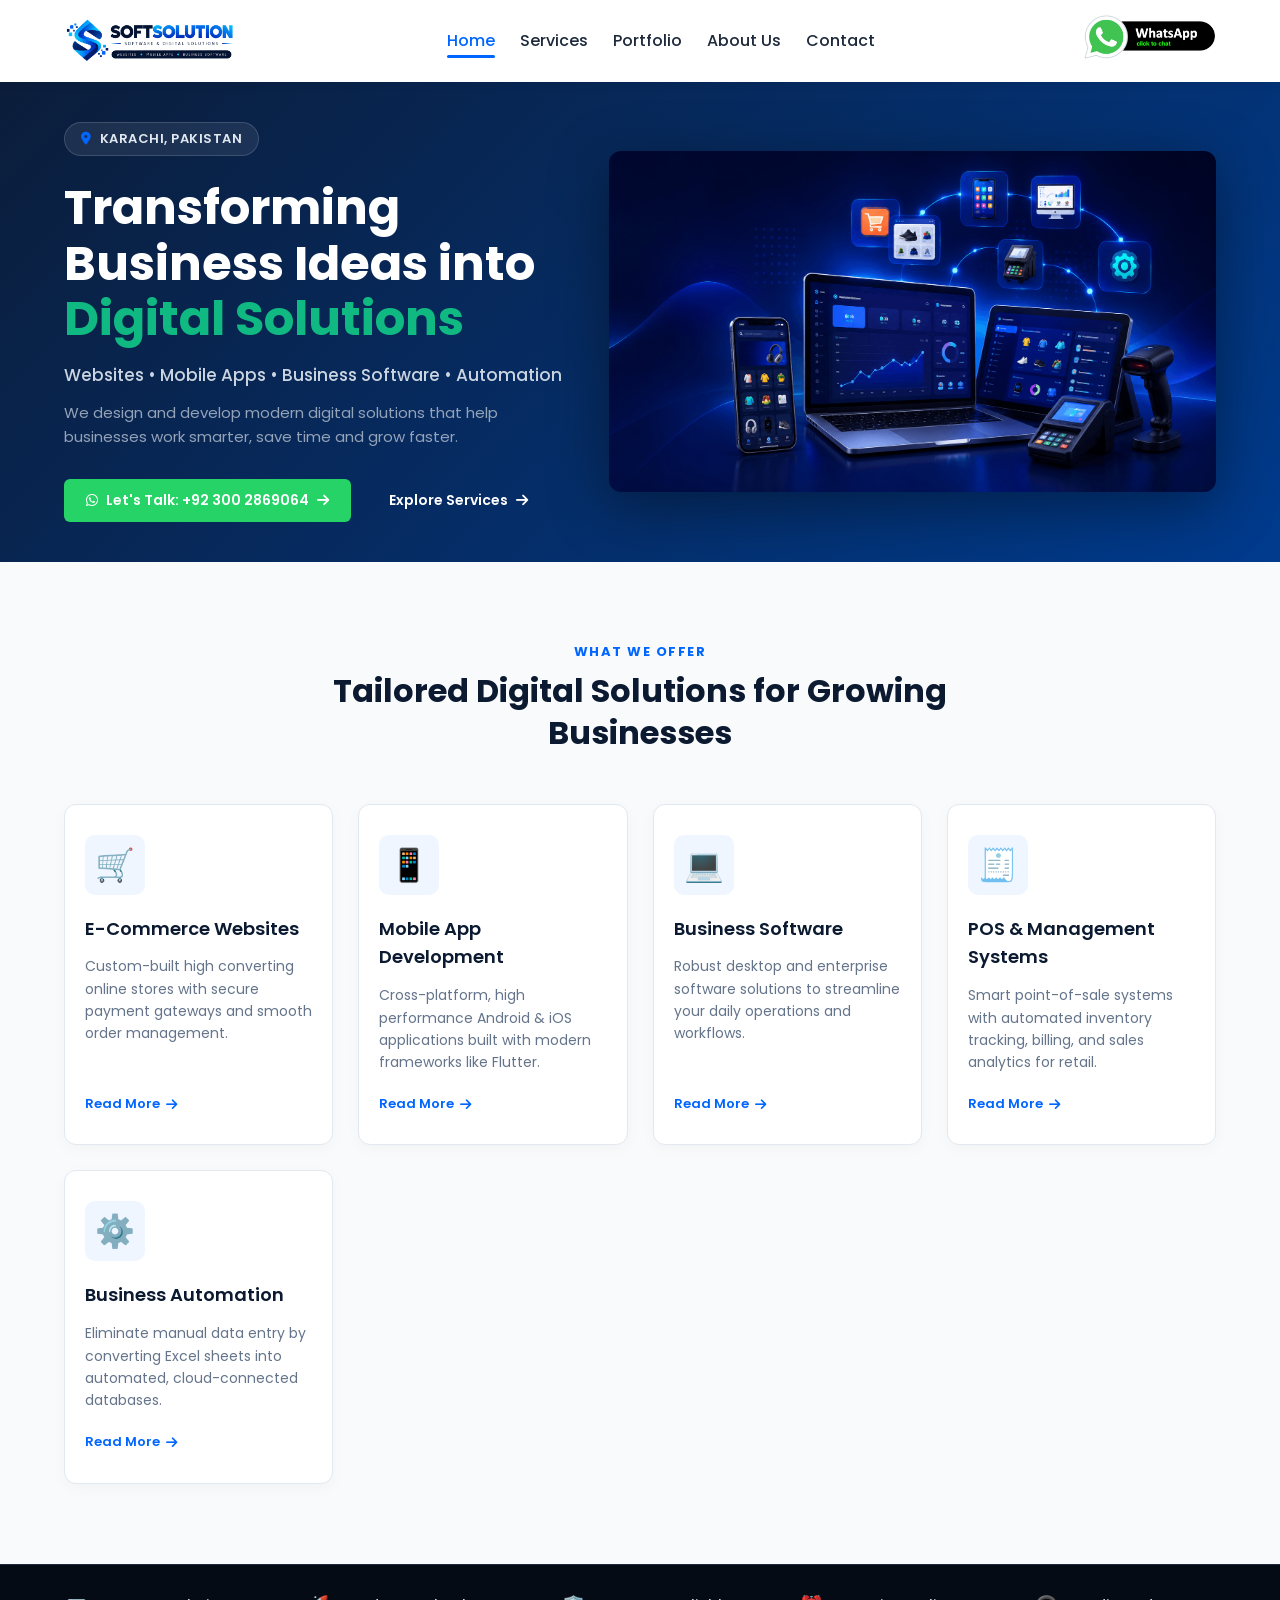
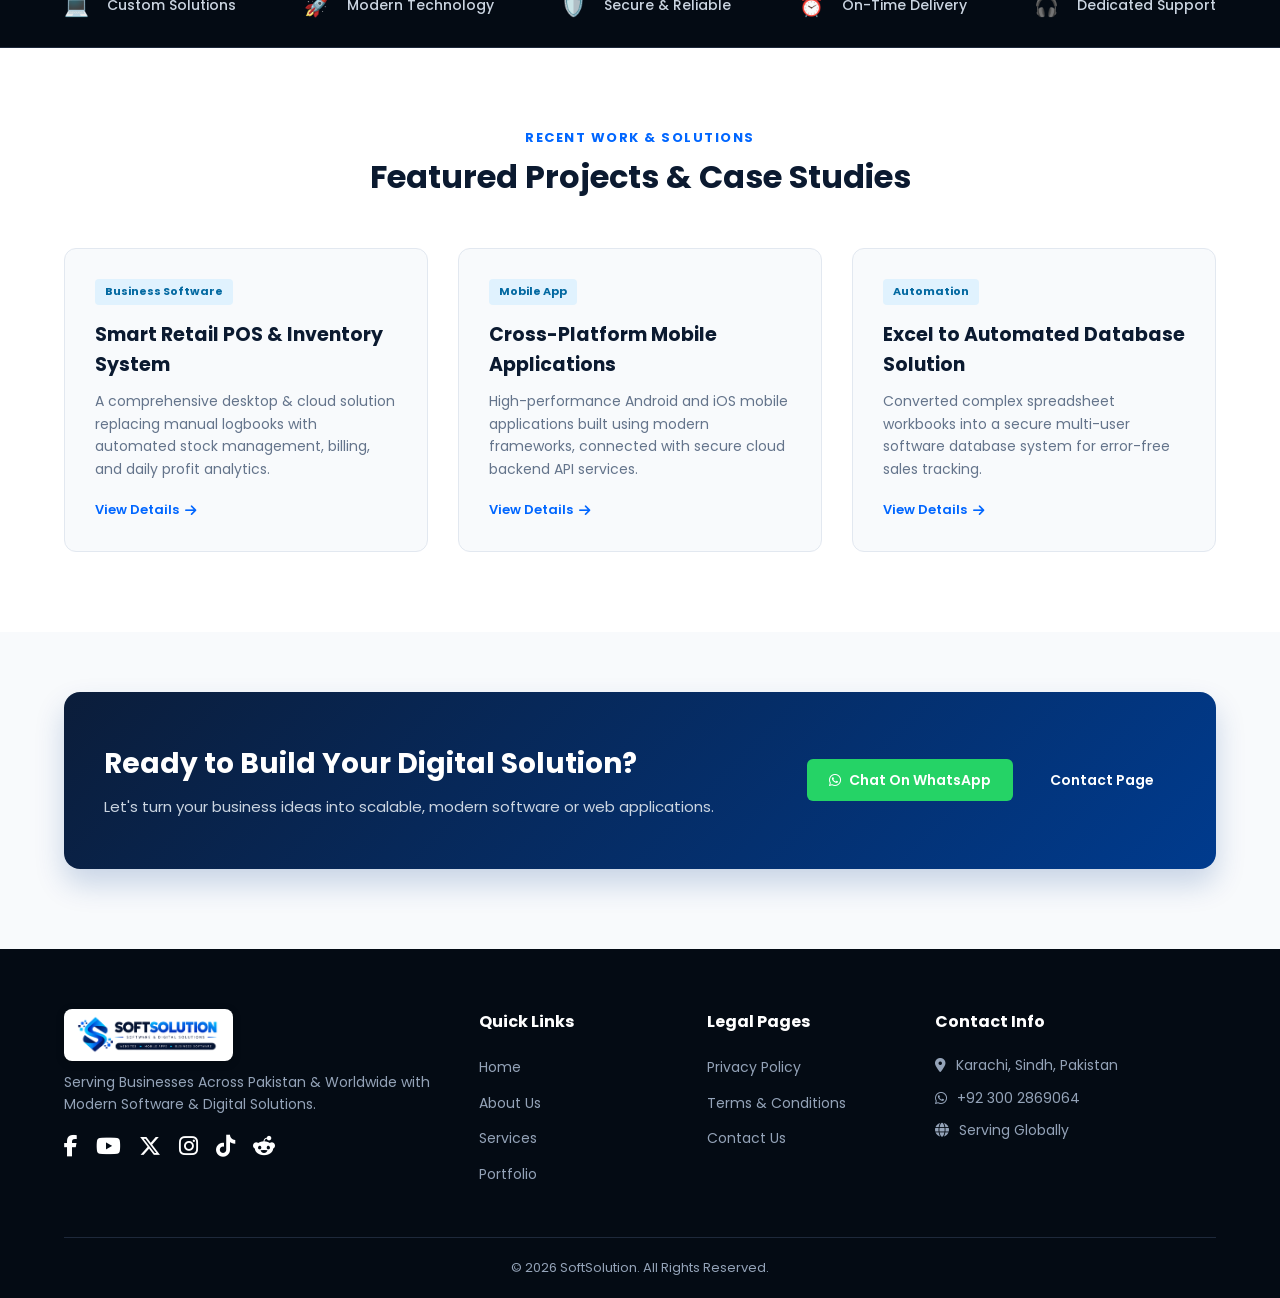
==== index.html @ 9cf86a36 "Add files via upload" ====
<!doctype html>
<html lang="en">
  <head>
    <meta charset="UTF-8" />
    <meta name="viewport" content="width=device-width, initial-scale=1.0" />
    <title>
      SoftSolution - Custom Software, Web & Mobile App Development in Karachi
    </title>
    <meta
      name="description"
      content="SoftSolution provides E-Commerce Websites, Custom Software, Mobile Apps, POS Systems, and Automation for businesses in Karachi, Pakistan."
    />
    <meta
      name="keywords"
      content="Software House Karachi, Web Development Pakistan, Custom POS System, Mobile App Developer Karachi, E-Commerce Solutions"
    />
    <meta name="author" content="SoftSolution" />

    <!-- Open Graph / Social Media Meta Tags -->
    <meta
      property="og:title"
      content="SoftSolution - Software & Digital Solutions"
    />
    <meta
      property="og:description"
      content="Building Digital Tomorrow: Custom Software, Mobile Apps & E-Commerce Solutions in Karachi."
    />
    <meta property="og:type" content="website" />

    <!-- Favicon & Fonts -->
    <link rel="icon" href="assets/images/favicon.ico" type="image/x-icon" />
    <link
      href="https://fonts.googleapis.com/css2?family=Poppins:wght@300;400;500;600;700&display=swap"
      rel="stylesheet"
    />
    <link
      rel="stylesheet"
      href="https://cdnjs.cloudflare.com/ajax/libs/font-awesome/6.4.0/css/all.min.css"
    />

    <!-- Custom CSS -->
    <link rel="stylesheet" href="assets/css/style.css" />
    <link rel="stylesheet" href="assets/css/responsive.css" />
  </head>
  <body>
    <!-- Dynamic Header Placeholder -->
    <div id="header-placeholder"></div>

    <!-- Main Content Wrapper -->
    <main>
      <!-- Hero Section -->
      <section class="hero-section">
        <div class="container hero-container">
          <!-- Left Hero Content -->
          <div class="hero-content">
            <span class="location-badge">
              <i class="fas fa-map-marker-alt"></i> KARACHI, PAKISTAN
            </span>

            <h1 class="hero-heading">
              Transforming <br />
              Business Ideas into <br />
              <span class="highlight-green">Digital Solutions</span>
            </h1>

            <p class="hero-subtext">
              Websites • Mobile Apps • Business Software • Automation
            </p>

            <p class="hero-description">
              We design and develop modern digital solutions that help
              businesses work smarter, save time and grow faster.
            </p>

            <div class="hero-buttons">
              <a
                href="https://wa.me/923002869064"
                target="_blank"
                class="btn btn-whatsapp btn-large"
              >
                <i class="fab fa-whatsapp"></i> Let's Talk: +92 300 2869064
                <i class="fas fa-arrow-right"></i>
              </a>
              <a href="pages/services.html" class="btn btn-outline"
                >Explore Services <i class="fas fa-arrow-right"></i
              ></a>
            </div>
          </div>

          <!-- Right Hero Image -->
          <div class="hero-image-box">
            <img
              src="assets/images/hero_image.png"
              alt="Digital Software Solutions"
              class="hero-img"
            />
          </div>
        </div>
      </section>

      <!-- Services Section -->
      <section class="services-section">
        <div class="container">
          <div class="section-header">
            <span class="sub-title">WHAT WE OFFER</span>
            <h2>Tailored Digital Solutions for Growing Businesses</h2>
          </div>

          <div class="services-grid">
            <!-- Card 1 -->
            <div class="service-card">
              <div class="service-icon emoji-icon">🛒</div>
              <h3>E-Commerce Websites</h3>
              <p>
                Custom-built high converting online stores with secure payment
                gateways and smooth order management.
              </p>
              <a href="pages/services.html" class="service-link"
                >Read More <i class="fas fa-arrow-right"></i
              ></a>
            </div>

            <!-- Card 2 -->
            <div class="service-card">
              <div class="service-icon emoji-icon">📱</div>
              <h3>Mobile App Development</h3>
              <p>
                Cross-platform, high performance Android & iOS applications
                built with modern frameworks like Flutter.
              </p>
              <a href="pages/services.html" class="service-link"
                >Read More <i class="fas fa-arrow-right"></i
              ></a>
            </div>

            <!-- Card 3 -->
            <div class="service-card">
              <div class="service-icon emoji-icon">💻</div>
              <h3>Business Software</h3>
              <p>
                Robust desktop and enterprise software solutions to streamline
                your daily operations and workflows.
              </p>
              <a href="pages/services.html" class="service-link"
                >Read More <i class="fas fa-arrow-right"></i
              ></a>
            </div>

            <!-- Card 4 -->
            <div class="service-card">
              <div class="service-icon emoji-icon">🧾</div>
              <h3>POS & Management Systems</h3>
              <p>
                Smart point-of-sale systems with automated inventory tracking,
                billing, and sales analytics for retail.
              </p>
              <a href="pages/services.html" class="service-link"
                >Read More <i class="fas fa-arrow-right"></i
              ></a>
            </div>

            <!-- Card 5 -->
            <div class="service-card">
              <div class="service-icon emoji-icon">⚙️</div>
              <h3>Business Automation</h3>
              <p>
                Eliminate manual data entry by converting Excel sheets into
                automated, cloud-connected databases.
              </p>
              <a href="pages/services.html" class="service-link"
                >Read More <i class="fas fa-arrow-right"></i
              ></a>
            </div>
          </div>
        </div>
      </section>

      <!-- Features Bar Ribbon -->
      <section class="features-bar">
        <div class="container features-wrapper">
          <div class="feature-item">
            <span class="feature-emoji">💻</span>
            <span>Custom Solutions</span>
          </div>
          <div class="feature-item">
            <span class="feature-emoji">🚀</span>
            <span>Modern Technology</span>
          </div>
          <div class="feature-item">
            <span class="feature-emoji">🛡️</span>
            <span>Secure & Reliable</span>
          </div>
          <div class="feature-item">
            <span class="feature-emoji">⏰</span>
            <span>On-Time Delivery</span>
          </div>
          <div class="feature-item">
            <span class="feature-emoji">🎧</span>
            <span>Dedicated Support</span>
          </div>
        </div>
      </section>

      <!-- Portfolio Preview Section -->
      <section class="portfolio-section">
        <div class="container">
          <div class="section-header">
            <span class="sub-title">RECENT WORK & SOLUTIONS</span>
            <h2>Featured Projects & Case Studies</h2>
          </div>

          <div class="portfolio-grid">
            <!-- Project 1 -->
            <div class="portfolio-card">
              <div class="portfolio-tag">Business Software</div>
              <h3>Smart Retail POS & Inventory System</h3>
              <p>
                A comprehensive desktop & cloud solution replacing manual
                logbooks with automated stock management, billing, and daily
                profit analytics.
              </p>
              <a href="pages/portfolio.html" class="portfolio-btn"
                >View Details <i class="fas fa-arrow-right"></i
              ></a>
            </div>

            <!-- Project 2 -->
            <div class="portfolio-card">
              <div class="portfolio-tag">Mobile App</div>
              <h3>Cross-Platform Mobile Applications</h3>
              <p>
                High-performance Android and iOS mobile applications built using
                modern frameworks, connected with secure cloud backend API
                services.
              </p>
              <a href="pages/portfolio.html" class="portfolio-btn"
                >View Details <i class="fas fa-arrow-right"></i
              ></a>
            </div>

            <!-- Project 3 -->
            <div class="portfolio-card">
              <div class="portfolio-tag">Automation</div>
              <h3>Excel to Automated Database Solution</h3>
              <p>
                Converted complex spreadsheet workbooks into a secure multi-user
                software database system for error-free sales tracking.
              </p>
              <a href="pages/portfolio.html" class="portfolio-btn"
                >View Details <i class="fas fa-arrow-right"></i
              ></a>
            </div>
          </div>
        </div>
      </section>

      <!-- CTA Section -->
      <section class="cta-section">
        <div class="container cta-box">
          <div class="cta-content">
            <h2>Ready to Build Your Digital Solution?</h2>
            <p>
              Let's turn your business ideas into scalable, modern software or
              web applications.
            </p>
          </div>
          <div class="cta-actions">
            <a
              href="https://wa.me/923002869064"
              target="_blank"
              class="btn btn-whatsapp btn-large"
            >
              <i class="fab fa-whatsapp"></i> Chat On WhatsApp
            </a>
            <a href="pages/contact.html" class="btn btn-outline"
              >Contact Page</a
            >
          </div>
        </div>
      </section>
    </main>

    <!-- Dynamic Footer Placeholder -->
    <div id="footer-placeholder"></div>

    <!-- JS Script -->
    <script src="assets/js/main.js"></script>
  </body>
</html>
---- assets/css/style.css ----
/* ==========================================================================
   SOFTSOLUTION - Global Styles & Variables
   ========================================================================== */

/* 1. Root Variables (Brand Colors) */
:root {
  --primary-blue: #0066ff;
  --dark-navy: #0b1a30;
  --navy-gradient: linear-gradient(135deg, #0b1d3a 0%, #003b8e 100%);
  --accent-blue: #38bdf8;
  --whatsapp-green: #25d366;
  --text-dark: #1e293b;
  --text-muted: #64748b;
  --light-bg: #f8fafc;
  --white: #ffffff;
  --border-color: #e2e8f0;
  --font-main: "Poppins", sans-serif;
}

/* 2. Reset Rules */
* {
  margin: 0;
  padding: 0;
  box-sizing: border-box;
  font-family: var(--font-main);
}

html {
  scroll-behavior: smooth;
}

body {
  background-color: var(--light-bg);
  color: var(--text-dark);
  line-height: 1.6;
}

a {
  text-decoration: none;
  color: inherit;
}

ul {
  list-style: none;
}

.container {
  width: 90%;
  max-width: 1200px;
  margin: 0 auto;
}

/* 3. Reusable Buttons */
.btn {
  display: inline-flex;
  align-items: center;
  justify-content: center;
  gap: 8px;
  padding: 10px 22px;
  border-radius: 6px;
  font-weight: 600;
  font-size: 14px;
  transition: all 0.3s ease;
  cursor: pointer;
}

.btn-primary {
  background-color: var(--primary-blue);
  color: var(--white);
}

.btn-primary:hover {
  background-color: #0052cc;
  transform: translateY(-2px);
}

.btn-whatsapp {
  background-color: var(--whatsapp-green);
  color: var(--white);
}

.btn-whatsapp:hover {
  background-color: #1eb956;
  transform: translateY(-2px);
}

/* 4. Top Header & Navbar Styling */
.navbar {
  background: var(--white);
  padding: 15px 0;
  box-shadow: 0 2px 10px rgba(0, 0, 0, 0.05);
  position: sticky;
  top: 0;
  z-index: 1000;
}

.nav-container {
  display: flex;
  justify-content: space-between;
  align-items: center;
}

.logo-text {
  font-size: 24px;
  font-weight: 700;
  letter-spacing: -0.5px;
}

.logo-blue {
  color: var(--primary-blue);
}
.logo-dark {
  color: var(--dark-navy);
}

.tagline {
  font-size: 8px;
  letter-spacing: 1.5px;
  color: var(--text-muted);
  font-weight: 600;
  display: block;
  margin-top: -4px;
}

.nav-menu {
  display: flex;
  align-items: center;
  gap: 25px;
}

.nav-menu a {
  color: var(--text-dark);
  font-weight: 500;
  font-size: 15px;
  transition: color 0.3s ease;
}

.nav-menu a:hover,
.nav-menu a.active {
  color: var(--primary-blue);
}

/* Mobile Toggle Icon */
.menu-toggle {
  display: none;
  font-size: 22px;
  cursor: pointer;
  color: var(--dark-navy);
}

/* 5. Footer Styling */
footer {
  background: #040b14;
  color: #94a3b8;
  padding-top: 60px;
}

.footer-grid {
  display: grid;
  grid-template-columns: 2fr 1fr 1fr 1.5fr;
  gap: 40px;
  padding-bottom: 40px;
  border-bottom: 1px solid #1e293b;
}

.footer-col h4 {
  color: var(--white);
  font-size: 16px;
  margin-bottom: 20px;
}

.footer-col ul li {
  margin-bottom: 10px;
}

.footer-col ul li a {
  font-size: 14px;
  transition: color 0.3s;
}

.footer-col ul li a:hover {
  color: var(--primary-blue);
}

.footer-contact p {
  font-size: 14px;
  margin-bottom: 10px;
  display: flex;
  align-items: center;
  gap: 10px;
}

.copyright {
  text-align: center;
  padding: 20px 0;
  font-size: 13px;
}

/* ==========================================================================
   Hero Section Layout & Styling
   ========================================================================== */
.hero-section {
  background: var(--navy-gradient);
  color: var(--white);
  padding: 40px 0 40px 0;
  overflow: hidden;
}

.hero-container {
  display: flex;
  align-items: center;
  justify-content: space-between;
  gap: 40px;
}

.hero-content {
  flex: 1;
  max-width: 620px;
}

/* Location Badge */
.location-badge {
  display: inline-flex;
  align-items: center;
  gap: 8px;
  background: rgba(255, 255, 255, 0.08);
  border: 1px solid rgba(255, 255, 255, 0.15);
  padding: 6px 16px;
  border-radius: 50px;
  font-size: 13px;
  font-weight: 600;
  letter-spacing: 0.5px;
  margin-bottom: 24px;
  color: #e2e8f0;
}

.location-badge i {
  color: #0066ff;
}

/* Main Heading */
.hero-heading {
  font-size: 48px;
  font-weight: 700;
  line-height: 1.15;
  margin-bottom: 16px;
  color: #ffffff;
}

/* Green Highlight Accent */
.highlight-green {
  color: #10b981; /* تصویر میں نظر آنے والا برائٹ شائننگ گرین کلر */
}

.hero-subtext {
  font-size: 17px;
  color: #cbd5e1;
  font-weight: 500;
  margin-bottom: 12px;
}

.hero-description {
  font-size: 15px;
  color: #94a3b8;
  line-height: 1.6;
  margin-bottom: 30px;
}

/* Buttons Styling */
.hero-buttons {
  display: flex;
  gap: 16px;
  align-items: center;
  margin-bottom: 0;
  flex-wrap: wrap;
}

/* Hero Feature Icons Grid */
.hero-features-grid {
  display: grid;
  grid-template-columns: repeat(4, 1fr);
  gap: 20px;
  padding-top: 25px;
  border-top: 1px solid rgba(255, 255, 255, 0.1);
}

.hero-feature-item {
  display: flex;
  flex-direction: column;
  align-items: center;
  text-align: center;
  gap: 10px;
}

.feature-icon-circle {
  width: 52px;
  height: 52px;
  background: radial-gradient(circle at center, #0052cc 0%, #002b80 100%);
  border: 1px solid rgba(0, 102, 255, 0.4);
  border-radius: 50%;
  display: flex;
  align-items: center;
  justify-content: center;
  font-size: 20px;
  color: #ffffff;
  box-shadow: 0 4px 15px rgba(0, 82, 204, 0.3);
}

.hero-feature-item span {
  font-size: 13px;
  color: #e2e8f0;
  font-weight: 500;
  line-height: 1.3;
}

/* Right Hero Image */
.hero-image-box {
    flex: 1.2; 
    display: flex;
    justify-content: flex-end;
    align-items: center;
}

.hero-img {
    width: 100%;
    max-width: 650px; 
    height: auto;
    object-fit: contain;
    border-radius: 12px;
    filter: drop-shadow(0 15px 30px rgba(0, 0, 0, 0.4));
}

/* Responsive Handling */
@media (max-width: 992px) {
  .hero-container {
    flex-direction: column;
    text-align: center;
  }

  .hero-content {
    max-width: 100%;
  }

  .hero-heading {
    font-size: 36px;
  }

  .hero-buttons {
    justify-content: center;
  }

  .hero-features-grid {
    grid-template-columns: repeat(2, 1fr);
    gap: 25px;
  }
}

@media (max-width: 480px) {
  .hero-heading {
    font-size: 28px;
  }

  .hero-features-grid {
    grid-template-columns: repeat(2, 1fr);
  }
}

/* ==========================================================================
   Services Section & Features Bar Styling
   ========================================================================== */
.services-section {
  padding: 80px 0;
  background-color: var(--light-bg);
}

.section-header {
  text-align: center;
  max-width: 700px;
  margin: 0 auto 50px auto;
}

.section-header .sub-title {
  color: var(--primary-blue);
  font-size: 13px;
  font-weight: 700;
  letter-spacing: 1.5px;
  display: block;
  margin-bottom: 8px;
}

.section-header h2 {
  font-size: 32px;
  color: var(--dark-navy);
  font-weight: 700;
  line-height: 1.3;
}

.services-grid {
  display: grid;
  grid-template-columns: repeat(auto-fit, minmax(220px, 1fr));
  gap: 25px;
}

.service-card {
  background: var(--white);
  padding: 30px 20px;
  border-radius: 12px;
  border: 1px solid var(--border-color);
  box-shadow: 0 4px 15px rgba(0, 0, 0, 0.03);
  transition: all 0.3s ease;
  display: flex;
  flex-direction: column;
}

.service-card:hover {
  transform: translateY(-7px);
  box-shadow: 0 12px 25px rgba(0, 102, 255, 0.1);
  border-color: var(--primary-blue);
}

.service-icon {
  width: 60px;
  height: 60px;
  background: #eff6ff;
  color: var(--primary-blue);
  border-radius: 10px;
  display: flex;
  align-items: center;
  justify-content: center;
  font-size: 26px;
  margin-bottom: 20px;
}

/* Emoji Icon Box Styling */
.service-icon.emoji-icon {
    font-size: 32px;
    line-height: 1;
    display: flex;
    align-items: center;
    justify-content: center;
}

/* Features Bar Emoji Styling */
.feature-item .feature-emoji {
    font-size: 20px;
    margin-right: 8px;
    display: inline-block;
}

.service-card h3 {
  font-size: 18px;
  color: var(--dark-navy);
  margin-bottom: 12px;
  font-weight: 600;
}

.service-card p {
  font-size: 14px;
  color: var(--text-muted);
  line-height: 1.6;
  margin-bottom: 20px;
  flex-grow: 1;
}

.service-link {
  font-size: 13px;
  font-weight: 600;
  color: var(--primary-blue);
  display: inline-flex;
  align-items: center;
  gap: 6px;
  transition: gap 0.2s ease;
}

.service-card:hover .service-link {
  gap: 10px;
}

/* Features Ribbon */
.features-bar {
  background: #040b14;
  color: var(--white);
  padding: 25px 0;
  border-top: 1px solid #1e293b;
  border-bottom: 1px solid #1e293b;
}

.features-wrapper {
  display: flex;
  justify-content: space-between;
  align-items: center;
  flex-wrap: wrap;
  gap: 20px;
}

.feature-item {
  display: flex;
  align-items: center;
  gap: 10px;
  font-size: 14px;
  font-weight: 500;
  color: #cbd5e1;
}

.feature-item i {
  color: var(--accent-blue);
  font-size: 18px;
}

/* ==========================================================================
   Portfolio Preview & CTA Section Styling
   ========================================================================== */
.portfolio-section {
  padding: 80px 0;
  background: #ffffff;
}

.portfolio-grid {
  display: grid;
  grid-template-columns: repeat(auto-fit, minmax(280px, 1fr));
  gap: 30px;
}

.portfolio-card {
  background: var(--light-bg);
  border: 1px solid var(--border-color);
  padding: 30px;
  border-radius: 12px;
  transition: all 0.3s ease;
  display: flex;
  flex-direction: column;
}

.portfolio-card:hover {
  border-color: var(--primary-blue);
  transform: translateY(-5px);
  box-shadow: 0 10px 20px rgba(0, 0, 0, 0.05);
}

.portfolio-tag {
  display: inline-block;
  background: #e0f2fe;
  color: #0369a1;
  font-size: 11px;
  font-weight: 700;
  padding: 4px 10px;
  border-radius: 4px;
  margin-bottom: 15px;
  align-self: flex-start;
}

.portfolio-card h3 {
  font-size: 19px;
  color: var(--dark-navy);
  margin-bottom: 10px;
}

.portfolio-card p {
  font-size: 14px;
  color: var(--text-muted);
  margin-bottom: 20px;
  flex-grow: 1;
}

.portfolio-btn {
  font-size: 13px;
  font-weight: 600;
  color: var(--primary-blue);
  display: inline-flex;
  align-items: center;
  gap: 6px;
}

/* CTA Section */
.cta-section {
  padding: 60px 0 80px 0;
  background: var(--light-bg);
}

.cta-box {
  background: var(--navy-gradient);
  color: var(--white);
  padding: 50px 40px;
  border-radius: 16px;
  display: flex;
  justify-content: space-between;
  align-items: center;
  gap: 30px;
  flex-wrap: wrap;
  box-shadow: 0 15px 30px rgba(0, 59, 142, 0.2);
}

.cta-content h2 {
  font-size: 28px;
  margin-bottom: 8px;
}

.cta-content p {
  color: #cbd5e1;
  font-size: 15px;
}

.cta-actions {
  display: flex;
  gap: 15px;
  flex-wrap: wrap;
}

/* ==========================================================================
   Inner Pages (Services, About, Legal) Styling
   ========================================================================== */
.page-banner {
  background: var(--navy-gradient);
  color: var(--white);
  padding: 60px 0;
  text-align: center;
}

.page-banner h1 {
  font-size: 36px;
  font-weight: 700;
  margin-bottom: 12px;
}

.page-banner p {
  font-size: 16px;
  color: #cbd5e1;
  max-width: 700px;
  margin: 0 auto;
}

.page-content-section {
  padding: 70px 0;
  background: var(--white);
}

.service-detail-block {
  display: flex;
  gap: 30px;
  align-items: flex-start;
  margin-bottom: 40px;
}

.service-detail-icon {
  width: 70px;
  height: 70px;
  background: #eff6ff;
  color: var(--primary-blue);
  font-size: 32px;
  border-radius: 12px;
  display: flex;
  align-items: center;
  justify-content: center;
  flex-shrink: 0;
}

.service-detail-text h2 {
  font-size: 24px;
  color: var(--dark-navy);
  margin-bottom: 12px;
}

.service-detail-text p {
  font-size: 15px;
  color: #475569;
  line-height: 1.7;
  margin-bottom: 15px;
}

.service-checklist {
  margin-top: 15px;
}

.service-checklist li {
  font-size: 14px;
  color: var(--text-dark);
  margin-bottom: 8px;
  display: flex;
  align-items: center;
  gap: 10px;
  font-weight: 500;
}

.service-checklist i {
  color: #10b981;
}

.section-divider {
  border: 0;
  height: 1px;
  background: var(--border-color);
  margin: 40px 0;
}

@media (max-width: 768px) {
  .service-detail-block {
    flex-direction: column;
  }
}

/* ==========================================================================
   About Page Specific Styling
   ========================================================================== */
.about-text h2 {
  font-size: 28px;
  color: var(--dark-navy);
  margin: 10px 0 15px 0;
}

.about-text p {
  font-size: 15px;
  color: #475569;
  line-height: 1.7;
  margin-bottom: 15px;
}

.mv-grid {
  display: grid;
  grid-template-columns: repeat(auto-fit, minmax(280px, 1fr));
  gap: 30px;
  margin: 40px 0;
}

.mv-card {
  background: var(--light-bg);
  border: 1px solid var(--border-color);
  padding: 30px;
  border-radius: 12px;
  transition: transform 0.3s ease;
}

.mv-card:hover {
  transform: translateY(-5px);
  border-color: var(--primary-blue);
}

.mv-icon {
  width: 50px;
  height: 50px;
  background: #eff6ff;
  color: var(--primary-blue);
  font-size: 22px;
  border-radius: 10px;
  display: flex;
  align-items: center;
  justify-content: center;
  margin-bottom: 15px;
}

.mv-card h3 {
  font-size: 20px;
  color: var(--dark-navy);
  margin-bottom: 10px;
}

.mv-card p {
  font-size: 14px;
  color: var(--text-muted);
  line-height: 1.6;
}

.about-standards h2 {
  font-size: 26px;
  color: var(--dark-navy);
  margin-bottom: 12px;
}

.about-standards > p {
  font-size: 15px;
  color: #475569;
  margin-bottom: 30px;
}

.standards-list {
  display: flex;
  flex-direction: column;
  gap: 20px;
}

.standard-item {
  display: flex;
  gap: 20px;
  align-items: flex-start;
}

.standard-item i {
  font-size: 24px;
  color: var(--primary-blue);
  background: #eff6ff;
  padding: 12px;
  border-radius: 8px;
  flex-shrink: 0;
}

.standard-item h4 {
  font-size: 17px;
  color: var(--dark-navy);
  margin-bottom: 4px;
}

.standard-item p {
  font-size: 14px;
  color: var(--text-muted);
  line-height: 1.6;
}

/* ==========================================================================
   Portfolio Page Specific Styling
   ========================================================================== */

.portfolio-detail-block {
  display: flex;
  gap: 30px;
  align-items: flex-start;
  margin-bottom: 40px;
}

/* Project Image */
.portfolio-image {
  width: 320px;
  flex-shrink: 0;
}

.portfolio-image img {
  width: 100%;
  height: auto;
  display: block;
  border-radius: 12px;
  object-fit: contain;
}

/* Portfolio Text */
.portfolio-text {
  flex: 1;
}

.portfolio-badge {
  display: inline-block;
  background: #f1f5f9;
  color: #0284c7;
  font-size: 11px;
  font-weight: 700;
  padding: 4px 10px;
  border-radius: 4px;
  margin-bottom: 10px;
  letter-spacing: 0.5px;
}

.portfolio-text h2 {
  font-size: 24px;
  color: var(--dark-navy);
  margin-bottom: 12px;
}

.portfolio-text p {
  font-size: 15px;
  color: #475569;
  line-height: 1.7;
  margin-bottom: 15px;
}

/* Mobile */
@media (max-width: 768px) {
  .portfolio-detail-block {
    flex-direction: column;
  }

  .portfolio-image {
    width: 100%;
    max-width: 500px;
  }
}

/* ==========================================================================
   Contact Page Specific Styling
   ========================================================================== */
.contact-grid {
  display: grid;
  grid-template-columns: 1fr 1.2fr;
  gap: 50px;
}

.contact-info-box h2,
.contact-form-box h2 {
  font-size: 26px;
  color: var(--dark-navy);
  margin-bottom: 15px;
}

.contact-info-box p {
  font-size: 15px;
  color: var(--text-muted);
  margin-bottom: 25px;
}

.info-item {
  display: flex;
  gap: 15px;
  align-items: flex-start;
  margin-bottom: 20px;
}

.info-item i {
  font-size: 20px;
  color: var(--primary-blue);
  background: #eff6ff;
  width: 45px;
  height: 45px;
  border-radius: 10px;
  display: flex;
  align-items: center;
  justify-content: center;
  flex-shrink: 0;
}

.info-item h4 {
  font-size: 16px;
  color: var(--dark-navy);
}

.info-item p {
  font-size: 14px;
  color: var(--text-muted);
  margin-bottom: 0;
}

.direct-whatsapp-card {
  background: #f0fdf4;
  border: 1px solid #bbf7d0;
  padding: 20px;
  border-radius: 12px;
  display: flex;
  gap: 15px;
  align-items: center;
  margin-top: 30px;
}

.wa-big-icon {
  font-size: 38px;
  color: var(--whatsapp-green);
}

.direct-whatsapp-card h4 {
  font-size: 16px;
  color: #166534;
}

.direct-whatsapp-card p {
  font-size: 13px;
  color: #15803d;
  margin-bottom: 0;
}

/* Contact Form Styling */
.contact-form-box {
  background: var(--light-bg);
  border: 1px solid var(--border-color);
  padding: 35px;
  border-radius: 16px;
}

.form-group {
  margin-bottom: 20px;
}

.form-group label {
  display: block;
  font-size: 14px;
  font-weight: 600;
  color: var(--dark-navy);
  margin-bottom: 6px;
}

.form-group input,
.form-group select,
.form-group textarea {
  width: 100%;
  padding: 12px 15px;
  border: 1px solid var(--border-color);
  border-radius: 8px;
  font-size: 14px;
  font-family: var(--font-main);
  background: var(--white);
  color: var(--text-dark);
  outline: none;
  transition: border-color 0.3s;
}

.form-group input:focus,
.form-group select:focus,
.form-group textarea:focus {
  border-color: var(--primary-blue);
}

@media (max-width: 992px) {
  .contact-grid {
    grid-template-columns: 1fr;
  }
}

/* Legal Pages Styling */
.legal-content h2 {
  font-size: 22px;
  color: var(--dark-navy);
  margin: 25px 0 10px 0;
}
.legal-content p {
  font-size: 15px;
  color: #475569;
  line-height: 1.7;
  margin-bottom: 15px;
}

/* ==========================================================================
   Brand Logo Image Styling
   ========================================================================== */
.site-logo {
  height: 48px;
  width: auto;
  display: block;
  object-fit: contain;
  transition: transform 0.3s ease;
}

.site-logo:hover {
  transform: scale(1.02);
}

/* Footer Logo Background Enhancement */
.footer-logo-img {
  height: 52px;
  background: #ffffff;
  padding: 6px 12px;
  border-radius: 8px;
  box-shadow: 0 2px 8px rgba(0, 0, 0, 0.2);
}

@media (max-width: 768px) {
  .site-logo {
    height: 38px;
  }
}

/* ==========================================================================
   Clean Solid Social Media Icons (Minimalist Style)
   ========================================================================== */
.social-links {
  display: flex;
  align-items: center;
  gap: 18px;
  margin-top: 20px;
  flex-wrap: wrap;
}

.social-links a {
  color: #ffffff;
  font-size: 22px;
  background: transparent;
  border: none;
  display: inline-flex;
  align-items: center;
  justify-content: center;
  text-decoration: none;
  transition:
    transform 0.2s ease,
    color 0.2s ease;
}

.social-links a:hover {
  color: var(--primary-blue);
  transform: translateY(-2px);
}

/* ==========================================================================
   Services Page Detailed Layout (Text + Media Image)
   ========================================================================== */
.service-detail-block {
    display: flex;
    align-items: center;
    justify-content: space-between;
    gap: 40px;
    margin-bottom: 30px;
}

.service-content-wrapper {
    flex: 1.2;
    display: flex;
    align-items: flex-start;
    gap: 20px;
}

.service-detail-icon.emoji-icon {
    font-size: 32px;
    line-height: 1;
    background: #eef2ff;
    width: 60px;
    height: 60px;
    min-width: 60px;
    border-radius: 12px;
    display: flex;
    align-items: center;
    justify-content: center;
}

.service-detail-text {
    flex: 1;
}

.service-media-box {
    flex: 0.9;
    display: flex;
    justify-content: center;
    align-items: center;
}

.service-media-img {
    width: 100%;
    max-width: 440px;
    height: auto;
    border-radius: 12px;
    box-shadow: 0 10px 25px rgba(0, 0, 0, 0.08);
    object-fit: cover;
}

/* Mobile & Tablet Responsive Layout */
@media (max-width: 992px) {
    .service-detail-block {
        flex-direction: column;
        text-align: left;
    }

    .service-media-box {
        width: 100%;
        margin-top: 15px;
    }

    .service-media-img {
        max-width: 100%;
    }
}

/* ==========================================================================
   About Page Specific Layout & Emojis
   ========================================================================== */
.about-hero-block {
    display: flex;
    align-items: center;
    justify-content: space-between;
    gap: 40px;
}

.about-hero-block .about-text {
    flex: 1.1;
}

.about-media-box {
    flex: 0.9;
    display: flex;
    justify-content: center;
    align-items: center;
}

.about-media-img {
    width: 100%;
    max-width: 520px;
    height: auto;
    border-radius: 12px;
    box-shadow: 0 12px 30px rgba(0, 0, 0, 0.12);
    object-fit: cover;
}

/* Emoji Icons for MV Cards & Standards */
.mv-icon.emoji-icon {
    font-size: 32px;
    line-height: 1;
    background: #eef2ff;
    width: 60px;
    height: 60px;
    border-radius: 50%;
    display: flex;
    align-items: center;
    justify-content: center;
    margin-bottom: 15px;
}

.standard-item {
    display: flex;
    align-items: flex-start;
    gap: 18px;
    margin-bottom: 20px;
}

.standard-emoji {
    font-size: 28px;
    line-height: 1;
    background: #eef2ff;
    width: 50px;
    height: 50px;
    min-width: 50px;
    border-radius: 10px;
    display: flex;
    align-items: center;
    justify-content: center;
}

/* Mobile & Tablet Responsive Handling */
@media (max-width: 992px) {
    .about-hero-block {
        flex-direction: column;
    }
    
    .about-media-box {
        width: 100%;
        margin-top: 20px;
    }

    .about-media-img {
        max-width: 100%;
    }
}

/* ==========================================================================
   About Page Image Banner with Transparent Glass Card
   ========================================================================== */
.about-hero-banner {
    position: relative;
    width: 100%;
    min-height: 380px;
    background: url('../images/about.jpg') no-repeat center center/cover;
    display: flex;
    align-items: center;
    justify-content: center;
    padding: 60px 20px;
}

/* Dark overlay for better text readability */
.about-hero-banner::before {
    content: '';
    position: absolute;
    top: 0;
    left: 0;
    width: 100%;
    height: 100%;
    background: rgba(10, 25, 47, 0.45); /* ہلکا ڈارک فلٹر */
    z-index: 1;
}

.about-hero-banner .container {
    position: relative;
    z-index: 2;
    display: flex;
    justify-content: center;
}

/* Glassmorphic Transparent Card */
.glass-card {
    background: rgba(15, 23, 42, 0.65);
    backdrop-filter: blur(12px); 
    -webkit-backdrop-filter: blur(12px);
    border: 1px solid rgba(255, 255, 255, 0.2);
    border-radius: 16px;
    padding: 35px 40px;
    max-width: 750px;
    text-align: center;
    box-shadow: 0 15px 35px rgba(0, 0, 0, 0.3);
}

.glass-card h1 {
    font-size: 38px;
    font-weight: 700;
    color: #ffffff;
    margin-bottom: 12px;
}

.glass-card p {
    font-size: 16px;
    color: #e2e8f0;
    line-height: 1.6;
}

/* Mobile Responsiveness */
@media (max-width: 768px) {
    .about-hero-banner {
        min-height: 300px;
        padding: 40px 15px;
    }

    .glass-card {
        padding: 25px 20px;
    }

    .glass-card h1 {
        font-size: 28px;
    }
}

/* Portfolio Project Image */
.portfolio-image {
    flex: 0 0 38%;
    display: flex;
    align-items: center;
    justify-content: center;
}

.portfolio-image img {
    width: 100%;
    max-width: 520px;
    height: auto;
    display: block;
    border-radius: 12px;
    object-fit: contain;
}

.portfolio-text {
    flex: 1;
}

/* ==========================================================================
   Portfolio Feature Cards
   ========================================================================== */

.portfolio-feature-grid {
    display: grid;
    grid-template-columns: repeat(4, 1fr);
    gap: 18px;
    margin: 10px 0 40px;
}

.portfolio-feature-card {
    background: #ffffff;
    border: 1px solid #e2e8f0;
    border-radius: 12px;
    padding: 24px 18px;
    text-align: center;
    box-shadow: 0 4px 14px rgba(15, 23, 42, 0.05);
    transition: transform 0.25s ease, box-shadow 0.25s ease;
}

.portfolio-feature-card:hover {
    transform: translateY(-4px);
    box-shadow: 0 8px 22px rgba(15, 23, 42, 0.10);
}

.portfolio-feature-icon {
    width: 54px;
    height: 54px;
    margin: 0 auto 14px;
    border-radius: 12px;
    background: #0066ff10;
    color: var(--primary-blue);
    display: flex;
    align-items: center;
    justify-content: center;
    font-size: 24px;
}

.portfolio-feature-card h3 {
    font-size: 15px;
    color: var(--dark-navy);
    margin: 0 0 8px;
}

.portfolio-feature-card p {
    font-size: 12px;
    line-height: 1.55;
    color: #64748b;
    margin: 0;
}


/* Tablet */
@media (max-width: 992px) {
    .portfolio-feature-grid {
        grid-template-columns: repeat(2, 1fr);
    }
}


/* Mobile */
@media (max-width: 576px) {
    .portfolio-feature-grid {
        grid-template-columns: 1fr;
        gap: 14px;
    }

    .portfolio-feature-card {
        padding: 20px 16px;
    }
}

/* Portfolio Project Image */
.portfolio-project-image {
    width: 32%;
    flex-shrink: 0;
    border-radius: 14px;
    overflow: hidden;
    background: #ffffff;
}

.portfolio-project-image img {
    display: block;
    width: 100%;
    height: auto;
    object-fit: contain;
}

/* ==========================================================================
   Mobile App Portfolio
   ========================================================================== */

.mobile-app-portfolio {
    align-items: center;
}

.mobile-app-portfolio .portfolio-text {
    flex: 1;
}

.mobile-app-tech {
    margin-top: 22px;
    display: inline-flex;
    align-items: center;
    gap: 8px;
    background: #f1f5f9;
    color: var(--primary-blue);
    font-size: 13px;
    font-weight: 600;
    padding: 9px 14px;
    border-radius: 8px;
}


/* Mobile Screenshot Slider */

.mobile-app-slider {
    width: 270px;
    flex-shrink: 0;
    position: relative;
    display: flex;
    justify-content: center;
    align-items: center;
    padding: 10px 35px 35px;
}

.phone-frame {
    width: 205px;
    background: #111827;
    padding: 7px;
    border-radius: 32px;
    box-shadow: 0 15px 35px rgba(0, 0, 0, 0.18);
}

.phone-screen {
    width: 100%;
    aspect-ratio: 9 / 19.5;
    overflow: hidden;
    border-radius: 26px;
    background: #fff;
}

.phone-screen img {
    width: 100%;
    height: 100%;
    display: block;
    object-fit: cover;
}


/* Slider Buttons */

.phone-slider-btn {
    position: absolute;
    top: 50%;
    transform: translateY(-50%);
    width: 34px;
    height: 34px;
    border: none;
    border-radius: 50%;
    background: #ffffff;
    color: var(--primary-blue);
    box-shadow: 0 4px 15px rgba(0, 0, 0, 0.15);
    cursor: pointer;
    z-index: 5;
    transition: 0.2s ease;
}

.phone-slider-btn:hover {
    background: var(--primary-blue);
    color: #ffffff;
}

.phone-prev {
    left: 5px;
}

.phone-next {
    right: 5px;
}


/* Dots */

.phone-slider-dots {
    position: absolute;
    bottom: 5px;
    left: 0;
    right: 0;
    display: flex;
    justify-content: center;
    gap: 6px;
}

.phone-slider-dot {
    width: 7px;
    height: 7px;
    border-radius: 50%;
    background: #cbd5e1;
    cursor: pointer;
    transition: 0.2s ease;
}

.phone-slider-dot.active {
    width: 20px;
    border-radius: 10px;
    background: var(--primary-blue);
}


/* Mobile */

@media (max-width: 768px) {

    .mobile-app-portfolio {
        flex-direction: column;
    }

    .mobile-app-slider {
        width: 100%;
        max-width: 300px;
        margin: 20px auto 0;
    }

}

.google-play-link {
    display: block;
    width: 180px;
    margin-top: 14px;
    transition: transform 0.2s ease;
}

.google-play-badge {
    width: 100%;
    height: auto;
    display: block;
}

.google-play-link:hover {
    transform: translateY(-2px);
}

/* Header WhatsApp Image Button Styling */
.header-wa-btn {
    display: inline-flex;
    align-items: center;
    transition: transform 0.2s ease, opacity 0.2s ease;
}

.header-wa-btn:hover {
    transform: translateY(-2px);
    opacity: 0.9;
}

.header-wa-img {
    height: 44px;
    width: auto;
    object-fit: contain;
}

/* Mobile Screen Adjustment */
@media (max-width: 768px) {
    .header-wa-img {
        height: 36px;
    }
}

/* ==========================================================================
   Navigation Links with Animated Underline Effect
   ========================================================================== */
.nav-menu li a {
    position: relative;
    color: #1e293b;            /* لنکس کا نارمل ڈارک کلر */
    font-weight: 500;
    font-size: 16px;
    text-decoration: none;
    padding: 6px 0;
    transition: color 0.3s ease;
}

.nav-menu li a::after {
    content: '';
    position: absolute;
    bottom: 0;
    left: 0;
    width: 0%;  
    height: 3px;
    background-color: #0066ff;
    border-radius: 2px;
    transition: width 0.3s ease-in-out;
}

.nav-menu li a:hover::after,
.nav-menu li a.active::after {
    width: 100%;
}

.nav-menu li a:hover,
.nav-menu li a.active {
    color: #0066ff;
}
---- assets/css/responsive.css ----
/* ==========================================================================
   SOFTSOLUTION - Responsive Breakpoints
   ========================================================================== */

@media (max-width: 992px) {
    .footer-grid {
        grid-template-columns: 1fr 1fr;
    }
}

@media (max-width: 768px) {
    .menu-toggle {
        display: block;
    }

    .nav-menu {
        position: absolute;
        top: 100%;
        left: 0;
        width: 100%;
        background: var(--white);
        flex-direction: column;
        padding: 20px 0;
        gap: 15px;
        box-shadow: 0 5px 10px rgba(0,0,0,0.1);
        display: none; /* Controlled by JavaScript */
    }

    .nav-menu.active {
        display: flex;
    }

    .footer-grid {
        grid-template-columns: 1fr;
    }
}
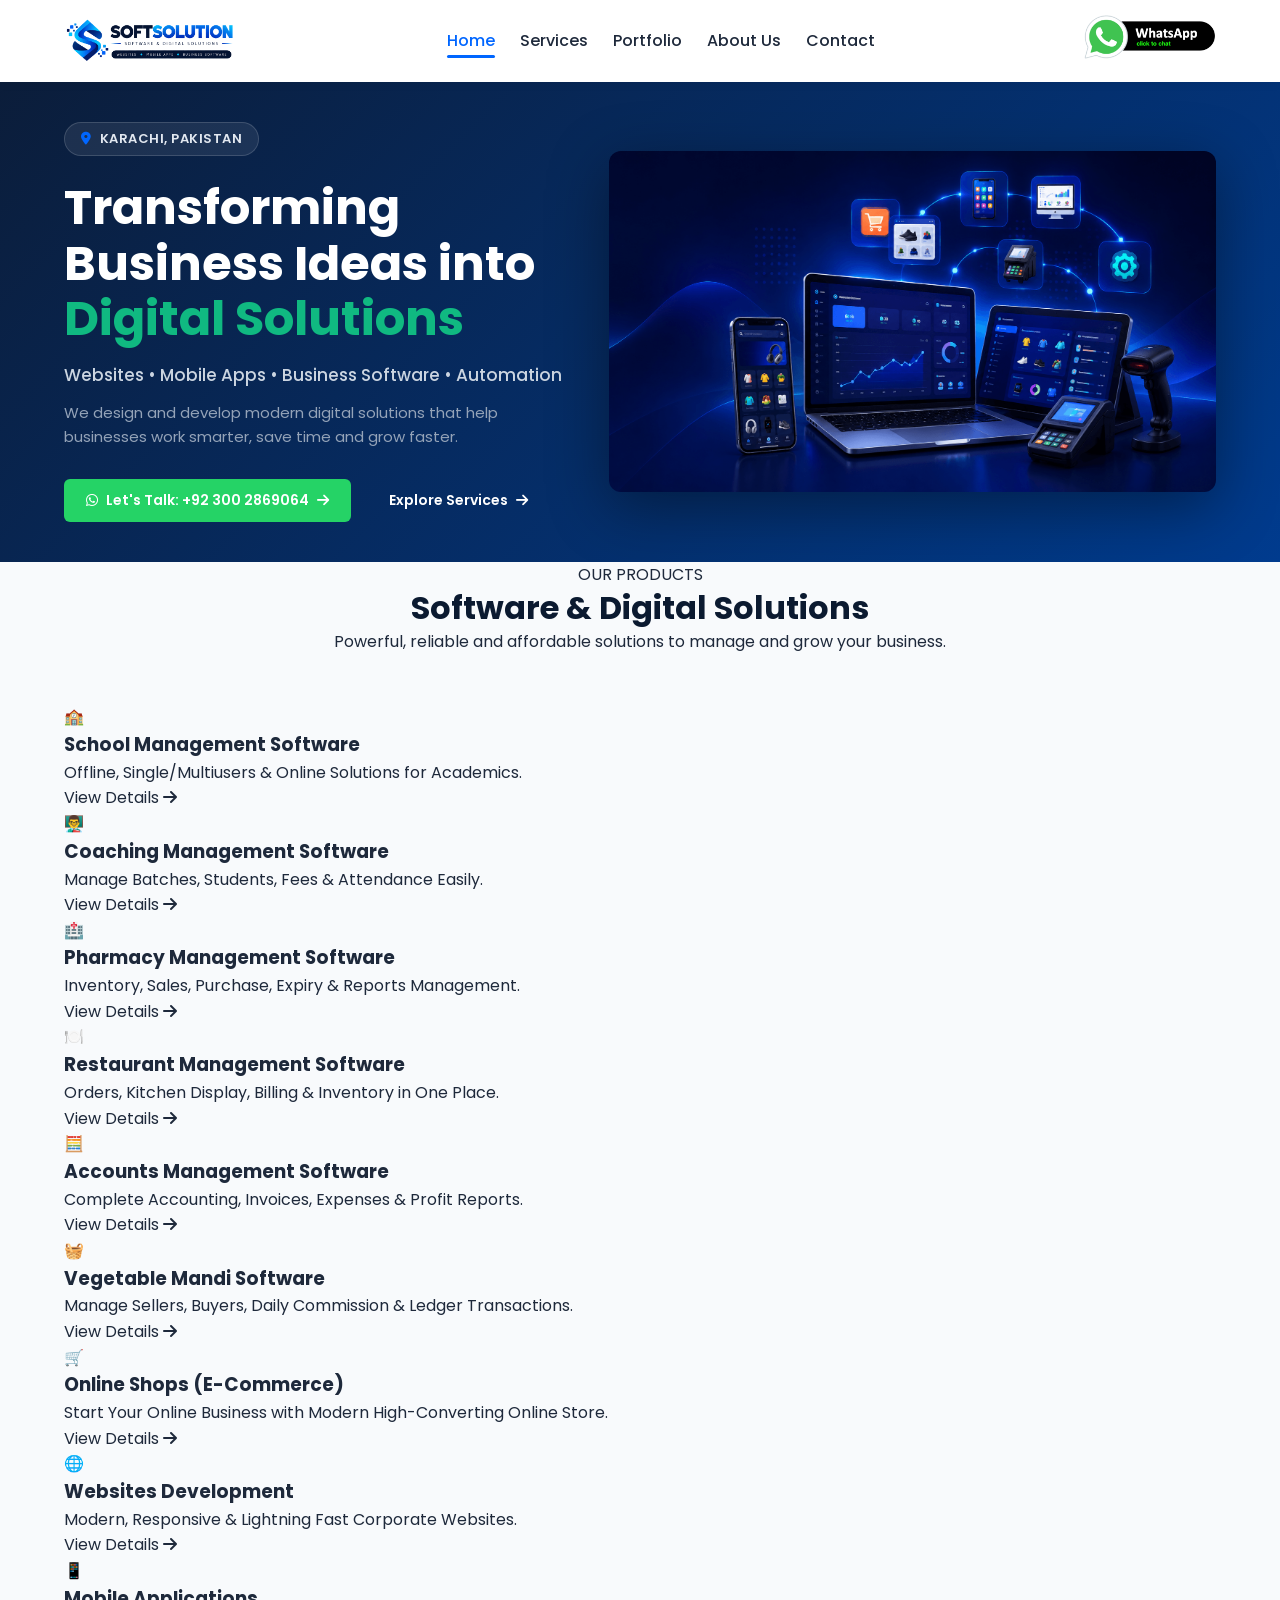
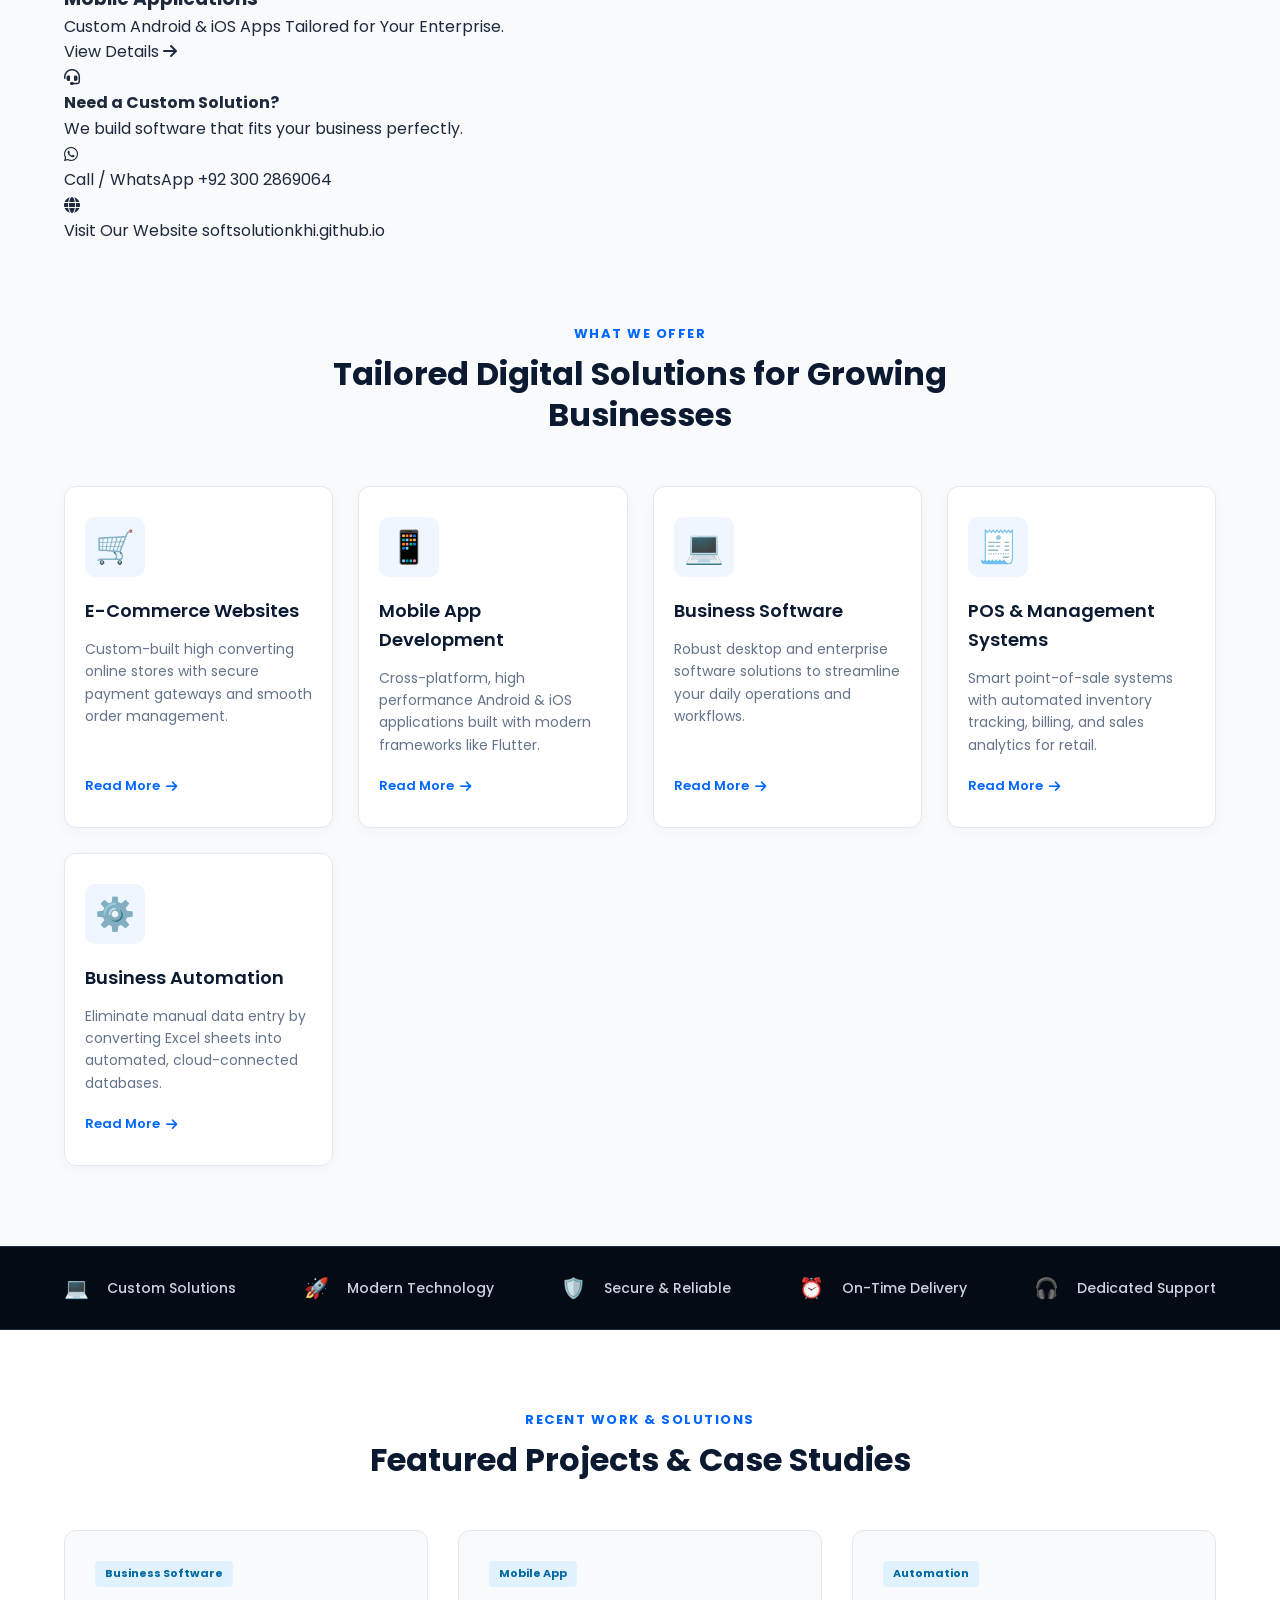
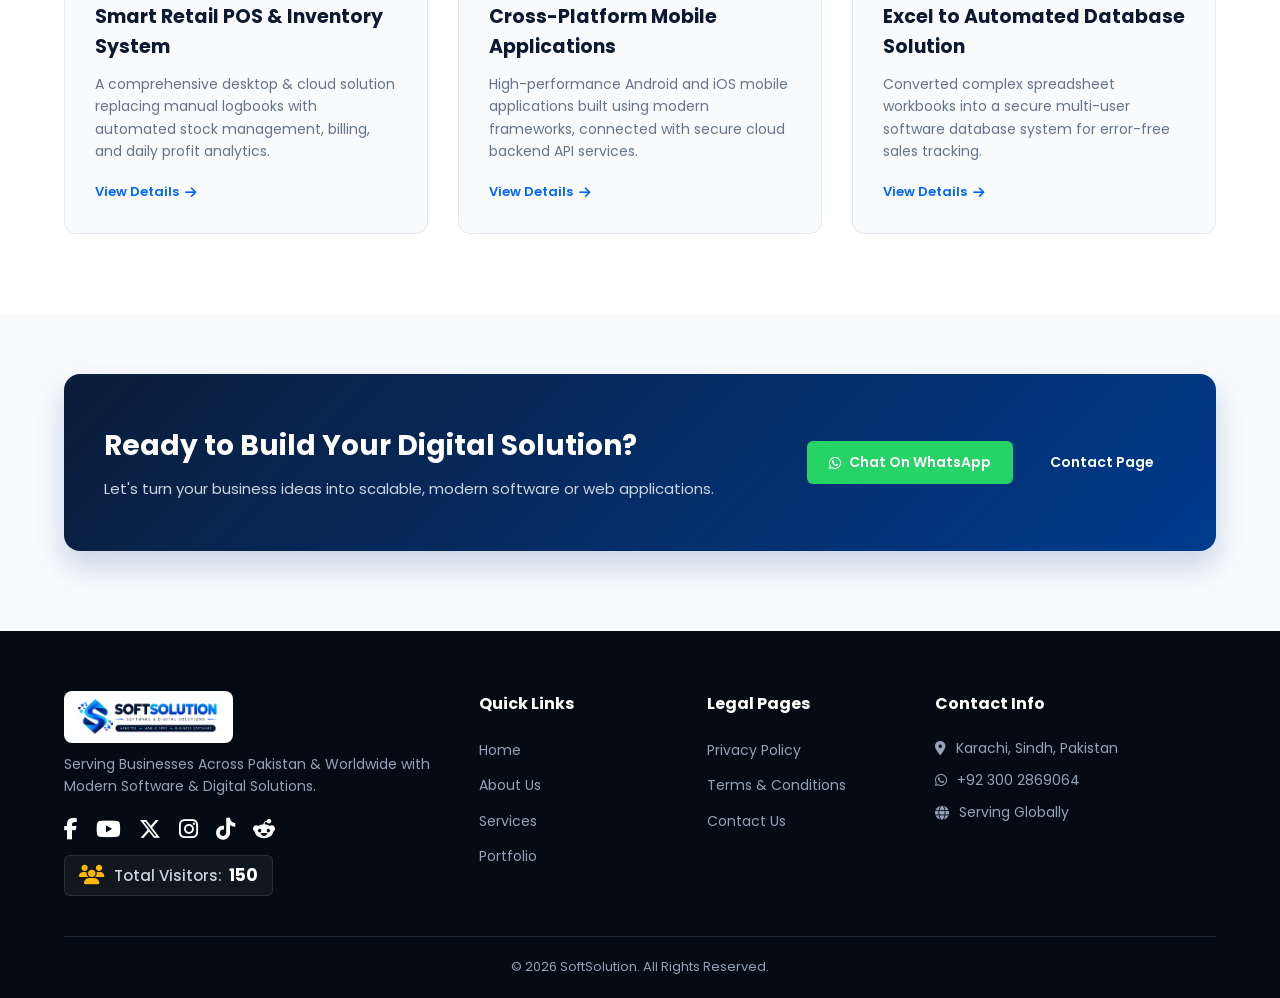
==== commit 9e56a6a6: "Update index.html" ====
--- a/index.html
+++ b/index.html
@@ -6,6 +6,11 @@
     <title>
       SoftSolution - Custom Software, Web & Mobile App Development in Karachi
     </title>
+
+    <!-- Google AdSense Code -->
+    <script async src="https://pagead2.googlesyndication.com/pagead/js/adsbygoogle.js?client=ca-pub-8253246819872588"
+         crossorigin="anonymous"></script>
+    
     <meta
       name="description"
       content="SoftSolution provides E-Commerce Websites, Custom Software, Mobile Apps, POS Systems, and Automation for businesses in Karachi, Pakistan."
@@ -26,6 +31,21 @@
       content="Building Digital Tomorrow: Custom Software, Mobile Apps & E-Commerce Solutions in Karachi."
     />
     <meta property="og:type" content="website" />
+
+    <!-- Open Graph Tags for Social Media Preview -->
+<meta property="og:title" content="SoftSolution - Software & Digital Solutions">
+<meta property="og:description" content="Building Digital Tomorrow: Custom Software, Mobile Apps & E-Commerce Solutions.">
+<meta property="og:image" content="https://softsolutionkhi.github.io/softsolution/assets/images/logo.png">
+<meta property="og:image:width" content="1200">
+<meta property="og:image:height" content="630">
+<meta property="og:type" content="website">
+<meta property="og:url" content="https://softsolutionkhi.github.io/softsolution/">
+
+<!-- Twitter Card Tags -->
+<meta name="twitter:card" content="summary_large_image">
+<meta name="twitter:title" content="SoftSolution - Software & Digital Solutions">
+<meta name="twitter:description" content="Building Digital Tomorrow: Custom Software, Mobile Apps & E-Commerce Solutions.">
+<meta name="twitter:image" content="https://softsolutionkhi.github.io/softsolution/assets/images/logo.png">
 
     <!-- Favicon & Fonts -->
     <link rel="icon" href="assets/images/favicon.ico" type="image/x-icon" />
@@ -98,6 +118,154 @@
         </div>
       </section>
 
+      <!-- Our Products & Ready Solutions Section -->
+<section class="products-section">
+  <div class="container">
+    <div class="section-header">
+      <span class="sub-title-badge">OUR PRODUCTS</span>
+      <h2>Software & Digital Solutions</h2>
+      <p class="section-desc">
+        Powerful, reliable and affordable solutions to manage and grow your business.
+      </p>
+    </div>
+
+    <div class="products-grid">
+      <!-- Product 1 -->
+      <div class="product-card">
+        <div class="product-icon-box bg-blue">🏫</div>
+        <div class="product-info">
+          <h3>School Management Software</h3>
+          <p>Offline, Single/Multiusers & Online Solutions for Academics.</p>
+          <a href="pages/portfolio.html#school-software" class="btn-view-details">
+            View Details <i class="fas fa-arrow-right"></i>
+          </a>
+        </div>
+      </div>
+
+      <!-- Product 2 -->
+      <div class="product-card">
+        <div class="product-icon-box bg-green">👨‍🏫</div>
+        <div class="product-info">
+          <h3>Coaching Management Software</h3>
+          <p>Manage Batches, Students, Fees & Attendance Easily.</p>
+          <a href="pages/portfolio.html#coaching-software" class="btn-view-details">
+            View Details <i class="fas fa-arrow-right"></i>
+          </a>
+        </div>
+      </div>
+
+      <!-- Product 3 -->
+      <div class="product-card">
+        <div class="product-icon-box bg-purple">🏥</div>
+        <div class="product-info">
+          <h3>Pharmacy Management Software</h3>
+          <p>Inventory, Sales, Purchase, Expiry & Reports Management.</p>
+          <a href="pages/portfolio.html#pharmacy-software" class="btn-view-details">
+            View Details <i class="fas fa-arrow-right"></i>
+          </a>
+        </div>
+      </div>
+
+      <!-- Product 4 -->
+      <div class="product-card">
+        <div class="product-icon-box bg-yellow">🍽️</div>
+        <div class="product-info">
+          <h3>Restaurant Management Software</h3>
+          <p>Orders, Kitchen Display, Billing & Inventory in One Place.</p>
+          <a href="pages/portfolio.html#restaurant-software" class="btn-view-details">
+            View Details <i class="fas fa-arrow-right"></i>
+          </a>
+        </div>
+      </div>
+
+      <!-- Product 5 -->
+      <div class="product-card">
+        <div class="product-icon-box bg-pink">🧮</div>
+        <div class="product-info">
+          <h3>Accounts Management Software</h3>
+          <p>Complete Accounting, Invoices, Expenses & Profit Reports.</p>
+          <a href="pages/portfolio.html#accounts-software" class="btn-view-details">
+            View Details <i class="fas fa-arrow-right"></i>
+          </a>
+        </div>
+      </div>
+
+      <!-- Product 6 -->
+      <div class="product-card">
+        <div class="product-icon-box bg-light-green">🧺</div>
+        <div class="product-info">
+          <h3>Vegetable Mandi Software</h3>
+          <p>Manage Sellers, Buyers, Daily Commission & Ledger Transactions.</p>
+          <a href="pages/portfolio.html#mandi-software" class="btn-view-details">
+            View Details <i class="fas fa-arrow-right"></i>
+          </a>
+        </div>
+      </div>
+
+      <!-- Product 7 -->
+      <div class="product-card">
+        <div class="product-icon-box bg-sky">🛒</div>
+        <div class="product-info">
+          <h3>Online Shops (E-Commerce)</h3>
+          <p>Start Your Online Business with Modern High-Converting Online Store.</p>
+          <a href="pages/portfolio.html#ecommerce" class="btn-view-details">
+            View Details <i class="fas fa-arrow-right"></i>
+          </a>
+        </div>
+      </div>
+
+      <!-- Product 8 -->
+      <div class="product-card">
+        <div class="product-icon-box bg-lavender">🌐</div>
+        <div class="product-info">
+          <h3>Websites Development</h3>
+          <p>Modern, Responsive & Lightning Fast Corporate Websites.</p>
+          <a href="pages/portfolio.html#websites" class="btn-view-details">
+            View Details <i class="fas fa-arrow-right"></i>
+          </a>
+        </div>
+      </div>
+
+      <!-- Product 9 -->
+      <div class="product-card">
+        <div class="product-icon-box bg-peach">📱</div>
+        <div class="product-info">
+          <h3>Mobile Applications</h3>
+          <p>Custom Android & iOS Apps Tailored for Your Enterprise.</p>
+          <a href="pages/portfolio.html#mobile-apps" class="btn-view-details">
+            View Details <i class="fas fa-arrow-right"></i>
+          </a>
+        </div>
+      </div>
+    </div>
+
+    <!-- Need Custom Solution Banner (Bottom Strip) -->
+    <div class="custom-solution-banner">
+      <div class="banner-col">
+        <div class="banner-icon"><i class="fas fa-headset"></i></div>
+        <div>
+          <h4>Need a Custom Solution?</h4>
+          <p>We build software that fits your business perfectly.</p>
+        </div>
+      </div>
+      <div class="banner-col">
+        <div class="banner-icon wa-bg"><i class="fab fa-whatsapp"></i></div>
+        <div>
+          <span class="label-sm">Call / WhatsApp</span>
+          <a href="https://wa.me/923002869064" target="_blank" class="banner-link">+92 300 2869064</a>
+        </div>
+      </div>
+      <div class="banner-col">
+        <div class="banner-icon"><i class="fas fa-globe"></i></div>
+        <div>
+          <span class="label-sm">Visit Our Website</span>
+          <span class="banner-link">softsolutionkhi.github.io</span>
+        </div>
+      </div>
+    </div>
+  </div>
+</section>
+
       <!-- Services Section -->
       <section class="services-section">
         <div class="container">
--- a/assets/css/style.css
+++ b/assets/css/style.css
@@ -1617,4 +1617,34 @@
 .nav-menu li a:hover,
 .nav-menu li a.active {
     color: #0066ff;
-}+}
+
+/* Total Visitors Counter Styling */
+.visitor-counter {
+    display: inline-flex;
+    align-items: center;
+    gap: 10px;
+    margin-top: 15px;
+    padding: 6px 14px;
+    background-color: rgba(255, 255, 255, 0.05);
+    border: 1px solid rgba(255, 255, 255, 0.1);
+    border-radius: 6px;
+}
+
+.visitor-icon {
+    color: #ffb703; /* پیلا آیکون (Yellow Icon) */
+    font-size: 20px;
+}
+
+.visitor-text {
+    color: #cbd5e1;
+    font-size: 15px;
+    font-weight: 500;
+}
+
+.visitor-text strong {
+    color: #ffffff;
+    font-size: 17px;
+    font-weight: 700;
+    margin-left: 3px;
+}
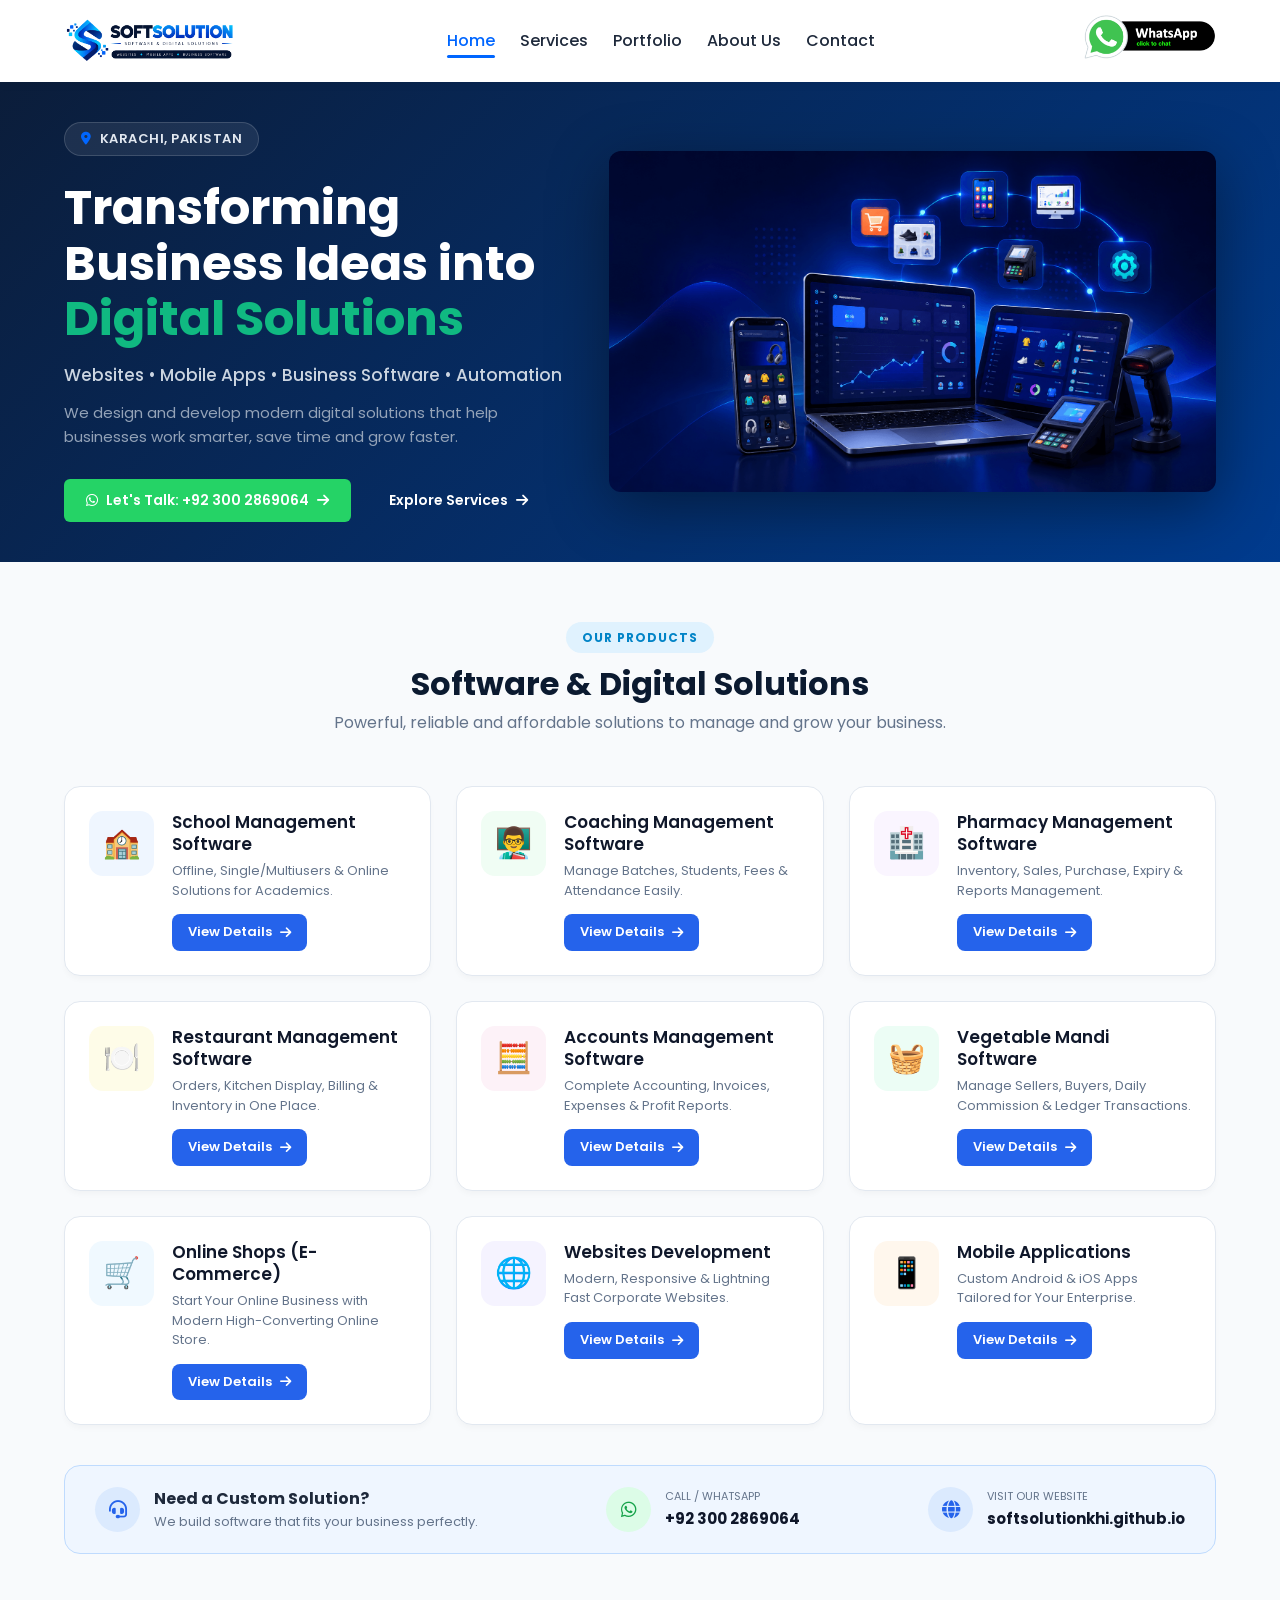
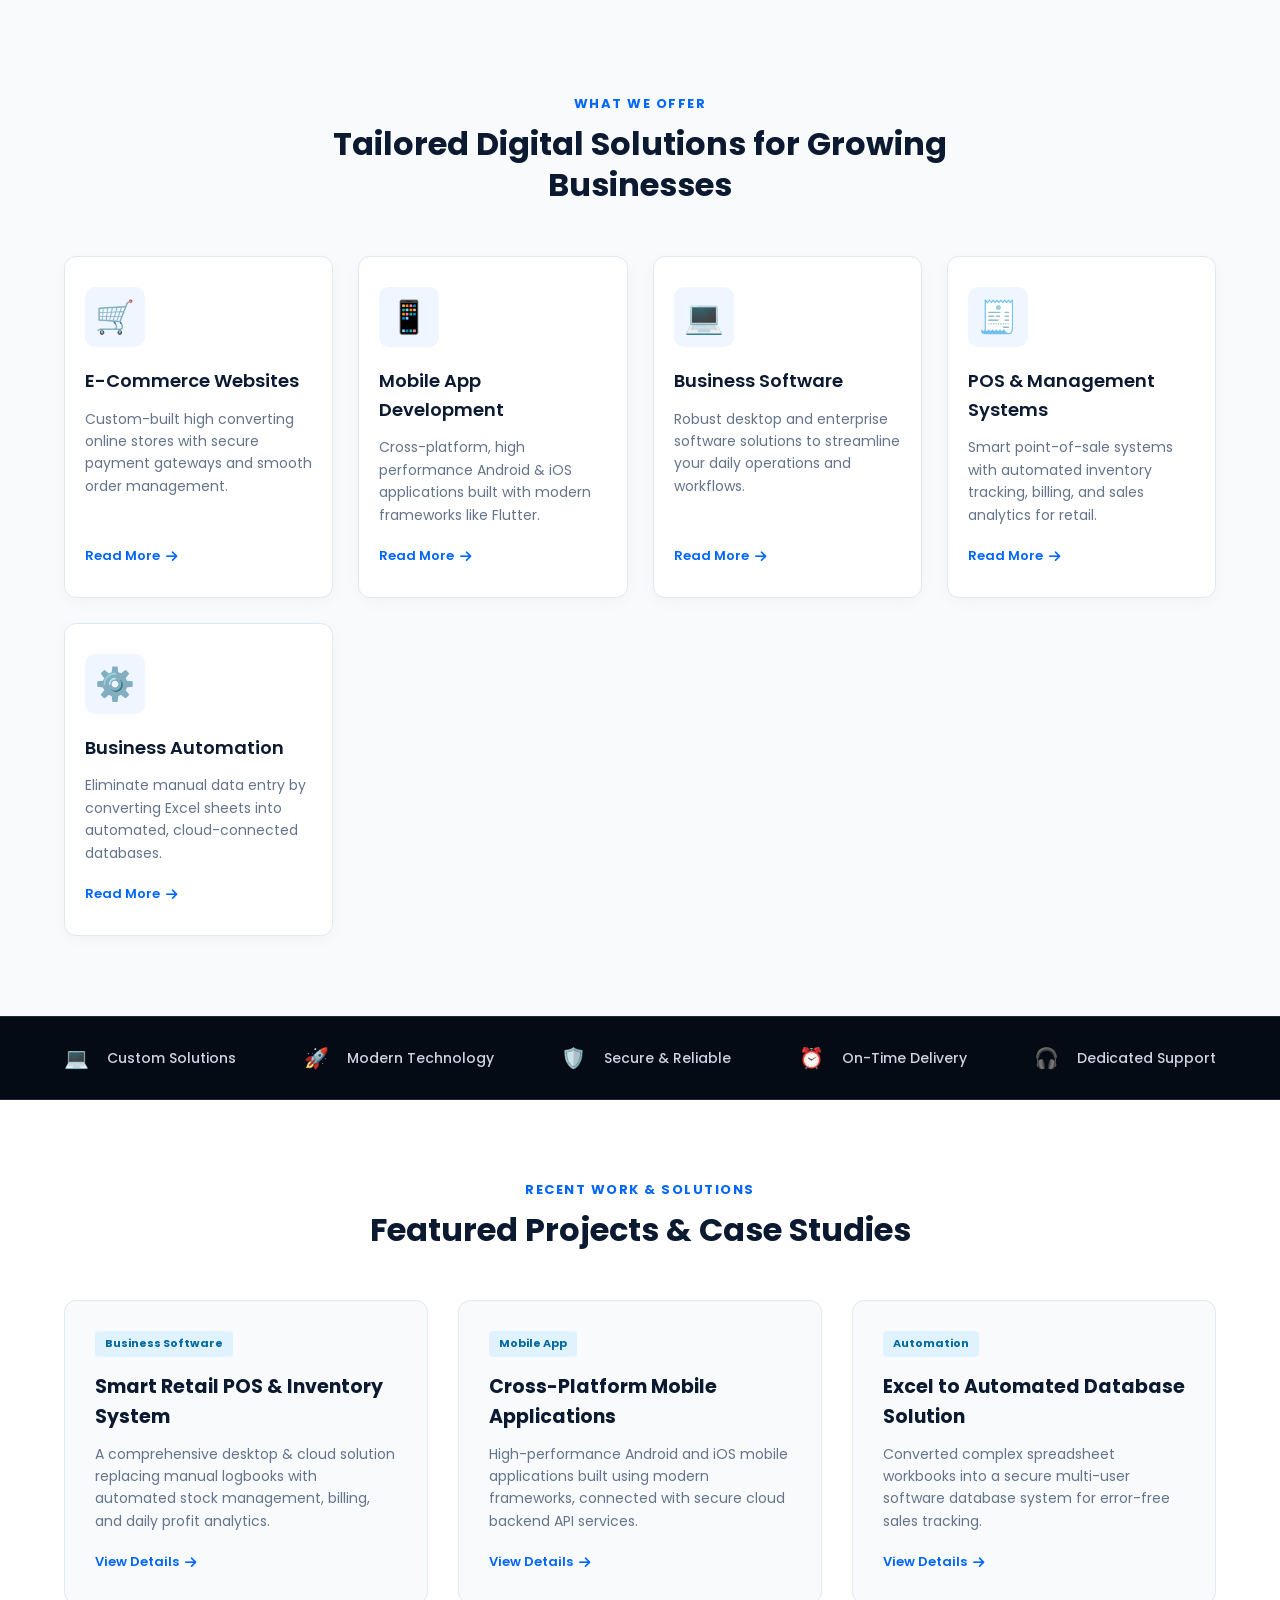
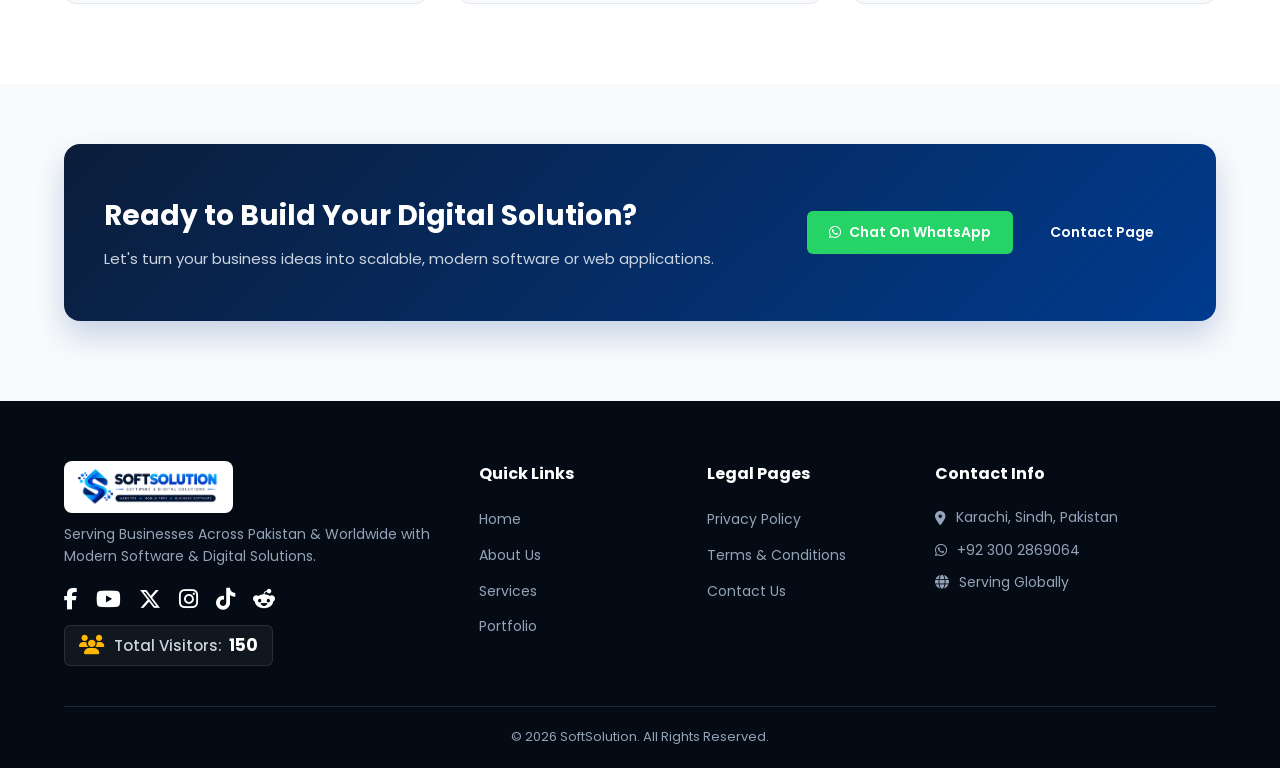
==== commit 7dc2ed81: "Update index.html" ====
--- a/index.html
+++ b/index.html
@@ -136,9 +136,9 @@
         <div class="product-info">
           <h3>School Management Software</h3>
           <p>Offline, Single/Multiusers & Online Solutions for Academics.</p>
-          <a href="pages/portfolio.html#school-software" class="btn-view-details">
-            View Details <i class="fas fa-arrow-right"></i>
-          </a>
+          <a href="pages/school-management-software.html" class="btn-view-details">
+   View Details <i class="fas fa-arrow-right"></i>
+</a>
         </div>
       </div>
 
--- a/assets/css/style.css
+++ b/assets/css/style.css
@@ -1648,3 +1648,313 @@
     font-weight: 700;
     margin-left: 3px;
 }
+
+/* ==========================================================================
+   Our Products Grid Section
+   ========================================================================== */
+.products-section {
+    padding: 60px 0;
+    background-color: #f8fafc;
+}
+
+.sub-title-badge {
+    display: inline-block;
+    padding: 6px 16px;
+    background-color: #e0f2fe;
+    color: #0284c7;
+    border-radius: 20px;
+    font-size: 12px;
+    font-weight: 700;
+    letter-spacing: 1px;
+    margin-bottom: 10px;
+}
+
+.section-desc {
+    color: #64748b;
+    font-size: 16px;
+    margin-top: 6px;
+}
+
+.products-grid {
+    display: grid;
+    grid-template-columns: repeat(3, 1fr);
+    gap: 25px;
+    margin-top: 40px;
+}
+
+.product-card {
+    background: #ffffff;
+    border: 1px solid #e2e8f0;
+    border-radius: 16px;
+    padding: 24px;
+    display: flex;
+    align-items: flex-start;
+    gap: 18px;
+    box-shadow: 0 4px 6px -1px rgba(0, 0, 0, 0.03);
+    transition: transform 0.3s ease, box-shadow 0.3s ease;
+}
+
+.product-card:hover {
+    transform: translateY(-5px);
+    box-shadow: 0 12px 20px -5px rgba(0, 0, 0, 0.08);
+}
+
+/* Emoji Boxes & Soft Light Color Backgrounds */
+.product-icon-box {
+    width: 65px;
+    height: 65px;
+    min-width: 65px;
+    border-radius: 14px;
+    display: flex;
+    align-items: center;
+    justify-content: center;
+    font-size: 30px;
+}
+
+.bg-blue { background-color: #eff6ff; }
+.bg-green { background-color: #f0fdf4; }
+.bg-purple { background-color: #faf5ff; }
+.bg-yellow { background-color: #fefce8; }
+.bg-pink { background-color: #fdf2f8; }
+.bg-light-green { background-color: #ecfdf5; }
+.bg-sky { background-color: #f0f9ff; }
+.bg-lavender { background-color: #f5f3ff; }
+.bg-peach { background-color: #fff7ed; }
+
+.product-info h3 {
+    font-size: 17px;
+    color: #0f172a;
+    font-weight: 600;
+    line-height: 1.3;
+    margin-bottom: 6px;
+}
+
+.product-info p {
+    font-size: 13px;
+    color: #64748b;
+    line-height: 1.5;
+    margin-bottom: 14px;
+}
+
+.btn-view-details {
+    display: inline-flex;
+    align-items: center;
+    gap: 8px;
+    background-color: #2563eb;
+    color: #ffffff;
+    font-size: 13px;
+    font-weight: 600;
+    padding: 8px 16px;
+    border-radius: 8px;
+    text-decoration: none;
+    transition: background-color 0.2s ease;
+}
+
+.btn-view-details:hover {
+    background-color: #1d4ed8;
+}
+
+/* Bottom Custom Solution Banner */
+.custom-solution-banner {
+    margin-top: 40px;
+    background: #eff6ff;
+    border: 1px solid #bfdbfe;
+    border-radius: 16px;
+    padding: 20px 30px;
+    display: flex;
+    justify-content: space-between;
+    align-items: center;
+}
+
+.banner-col {
+    display: flex;
+    align-items: center;
+    gap: 14px;
+}
+
+.banner-icon {
+    width: 45px;
+    height: 45px;
+    background-color: #dbeafe;
+    color: #2563eb;
+    border-radius: 50%;
+    display: flex;
+    align-items: center;
+    justify-content: center;
+    font-size: 18px;
+}
+
+.banner-icon.wa-bg {
+    background-color: #dcfce7;
+    color: #16a34a;
+}
+
+.banner-col h4 {
+    font-size: 16px;
+    color: #1e293b;
+    font-weight: 700;
+}
+
+.banner-col p {
+    font-size: 13px;
+    color: #64748b;
+}
+
+.label-sm {
+    display: block;
+    font-size: 11px;
+    color: #64748b;
+    text-transform: uppercase;
+}
+
+.banner-link {
+    font-size: 15px;
+    font-weight: 700;
+    color: #0f172a;
+    text-decoration: none;
+}
+
+/* Mobile Screen Responsiveness */
+@media (max-width: 992px) {
+    .products-grid { grid-template-columns: repeat(2, 1fr); }
+    .custom-solution-banner { flex-direction: column; gap: 15px; align-items: flex-start; }
+}
+
+@media (max-width: 600px) {
+    .products-grid { grid-template-columns: 1fr; }
+}
+
+/* ==========================================================================
+   Product Detail Page Styles
+   ========================================================================== */
+.product-hero-section {
+    padding: 60px 0;
+    background: linear-gradient(135deg, #0f172a 0%, #1e293b 100%);
+    color: #ffffff;
+}
+
+.product-hero-container {
+    display: grid;
+    grid-template-columns: 1.2fr 0.8fr;
+    gap: 40px;
+    align-items: center;
+}
+
+.badge-tag {
+    display: inline-block;
+    padding: 4px 12px;
+    background: rgba(255, 255, 255, 0.1);
+    color: #38bdf8;
+    border-radius: 20px;
+    font-size: 13px;
+    margin-bottom: 15px;
+}
+
+.product-hero-text h1 {
+    font-size: 38px;
+    line-height: 1.2;
+    margin-bottom: 15px;
+}
+
+.product-subtitle {
+    font-size: 16px;
+    color: #94a3b8;
+    margin-bottom: 25px;
+    line-height: 1.6;
+}
+
+.product-hero-btns {
+    display: flex;
+    gap: 15px;
+}
+
+.preview-box {
+    background: #1e293b;
+    border: 2px dashed #334155;
+    border-radius: 16px;
+    padding: 40px;
+    text-align: center;
+}
+
+.emoji-large { font-size: 80px; }
+
+/* Features Grid */
+.product-features-section { padding: 60px 0; background-color: #ffffff; }
+
+.features-grid {
+    display: grid;
+    grid-template-columns: repeat(3, 1fr);
+    gap: 25px;
+    margin-top: 35px;
+}
+
+.feature-card {
+    background: #f8fafc;
+    border: 1px solid #e2e8f0;
+    border-radius: 14px;
+    padding: 25px;
+    transition: transform 0.2s;
+}
+
+.feature-card:hover { transform: translateY(-4px); }
+
+.feature-icon { font-size: 36px; margin-bottom: 12px; }
+
+.feature-card h3 { font-size: 18px; color: #0f172a; margin-bottom: 8px; }
+
+.feature-card p { font-size: 14px; color: #64748b; line-height: 1.5; }
+
+/* Gallery Placeholder Items */
+.gallery-section { padding: 60px 0; background-color: #f8fafc; }
+
+.gallery-grid {
+    display: grid;
+    grid-template-columns: repeat(3, 1fr);
+    gap: 20px;
+    margin-top: 30px;
+}
+
+.gallery-item {
+    background: #ffffff;
+    border: 1px solid #e2e8f0;
+    border-radius: 12px;
+    padding: 15px;
+    text-align: center;
+}
+
+.img-placeholder {
+    height: 180px;
+    background: #f1f5f9;
+    border-radius: 8px;
+    display: flex;
+    align-items: center;
+    justify-content: center;
+    color: #64748b;
+    font-weight: 500;
+    margin-bottom: 12px;
+}
+
+/* Specs Box */
+.specs-section { padding: 40px 0; }
+
+.specs-box {
+    background: #eff6ff;
+    border: 1px solid #bfdbfe;
+    border-radius: 16px;
+    padding: 30px;
+    display: grid;
+    grid-template-columns: 1fr 1fr;
+    gap: 30px;
+}
+
+.specs-col h3 { font-size: 18px; color: #1e3a8a; margin-bottom: 15px; }
+
+.specs-col ul { list-style: none; padding: 0; }
+
+.specs-col ul li { font-size: 14px; color: #334155; margin-bottom: 10px; }
+
+/* Responsive adjustments */
+@media (max-width: 992px) {
+    .product-hero-container { grid-template-columns: 1fr; }
+    .features-grid, .gallery-grid, .specs-box { grid-template-columns: 1fr; }
+}
